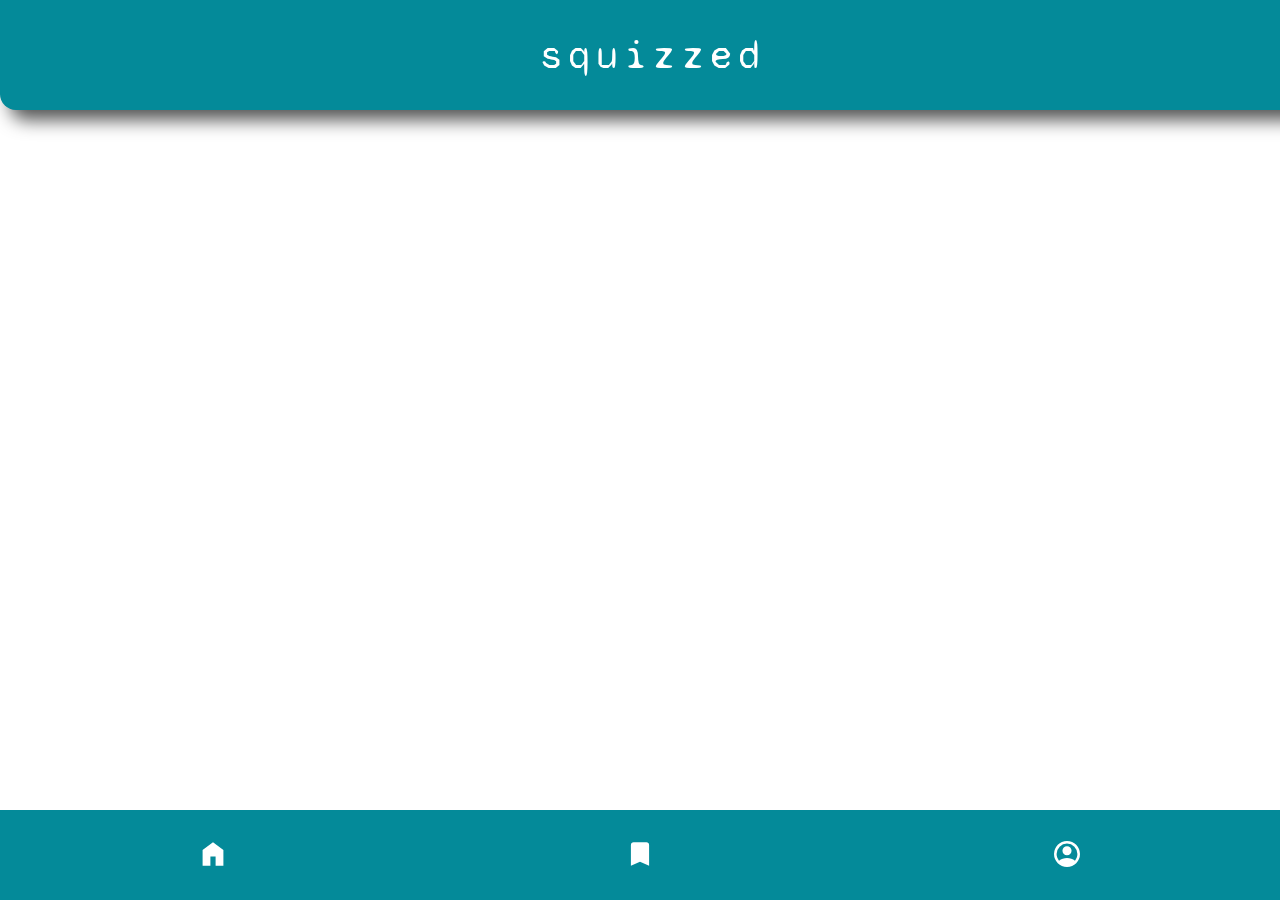
==== bookmarks.html @ 99ce48fe "Sync card states between index.html & bookmarks.html via sessionStorage" ====
<!DOCTYPE html>
<html lang="en">
  <head>
    <meta charset="utf-8" />
    <meta
      name="viewport"
      content="width=device-width, initial-scale=1, shrink-to-fit=no"
    />
    <title>squizzed</title>
    <link rel="stylesheet" href="./css/styles.css" />
    <link rel="stylesheet" href="./components/bookmarks.css" />
    <script src="./js/index.js" defer></script>
    <!-- <script src="./js/bookmarks.js" defer></script> -->

    <link rel="preconnect" href="https://fonts.googleapis.com" />
    <link rel="preconnect" href="https://fonts.gstatic.com" crossorigin />
    <link
      href="https://fonts.googleapis.com/css2?family=Syne+Mono&display=swap"
      rel="stylesheet"
    />
    <a href="index.html"></a>
  </head>

  <body data-js="body">
    <header class="header">
      <span class="h1container">
        <h1 class="h1">
          <span class="blur">s</span><span class="blur">q</span
          ><span class="blur">u</span><span class="blur">i</span
          ><span class="blur">z</span><span class="blur">z</span
          ><span class="blur">e</span><span class="blur">d</span>
        </h1>
      </span>
      <!-- <p class="header__heading">squizzed</p> -->
    </header>

    <main data-js="main"></main>
    <footer class="navbar">
      <button
        class="navbar__button"
        aria-label="Home"
        onclick="window.location.href = 'index.html';"
      >
        <svg
          class="navbar__item"
          xmlns="http://www.w3.org/2000/svg"
          height="24"
          viewBox="0 -960 960 960"
          width="24"
        >
          <path d="M160-120v-480l320-240 320 240v480H560v-280H400v280H160Z" />
        </svg>
      </button>

      <button
        class="navbar__button"
        aria-label="Bookmarks"
        onclick="window.location.href = 'bookmarks.html';"
      >
        <svg
          class="navbar__item"
          xmlns="xmlns"
          ="http://www.w3.org/2000/svg"
          height="24"
          viewBox="0 -960 960 960"
          width="24"
        >
          <path
            d="M200-120v-640q0-33 23.5-56.5T280-840h400q33 0 56.5 23.5T760-760v640L480-240 200-120Z"
          />
        </svg>
      </button>
      <button
        class="navbar__button"
        aria-label="Profile"
        onclick="window.location.href = 'profile.html';"
      >
        <svg
          class="navbar__item"
          xmlns="xmlns"
          ="http://www.w3.org/2000/svg"
          height="24"
          viewBox="0 -960 960 960"
          width="24"
        >
          <path
            d="M234-276q51-39 114-61.5T480-360q69 0 132 22.5T726-276q35-41 54.5-93T800-480q0-133-93.5-226.5T480-800q-133 0-226.5 93.5T160-480q0 59 19.5 111t54.5 93Zm246-164q-59 0-99.5-40.5T340-580q0-59 40.5-99.5T480-720q59 0 99.5 40.5T620-580q0 59-40.5 99.5T480-440Zm0 360q-83 0-156-31.5T197-197q-54-54-85.5-127T80-480q0-83 31.5-156T197-763q54-54 127-85.5T480-880q83 0 156 31.5T763-763q54 54 85.5 127T880-480q0 83-31.5 156T763-197q-54 54-127 85.5T480-80Z"
          />
        </svg>
      </button>

      <!-- <small class="navbar__text">copyright</small> -->
    </footer>
  </body>
</html>
---- css/styles.css ----
.syne-mono-regular {
  font-family: "Syne Mono", monospace;
  font-weight: 400;
  font-style: normal;
}

.header {
  background: #048a99;
  color: #ffffff;
  height: 10vh;
  box-shadow: 10px 10px 2vh rgb(83, 84, 84);
  padding: 10px;
  position: fixed;
  display: flex;
  justify-content: center;
  align-items: center;
  left: 0;
  top: 0;
  z-index: 100;
  width: 100%;
  border-bottom-left-radius: 1em;
}

.header__heading {
  font-family: Syne Mono;
  font-weight: 500;
  font-size: 2.5rem;
}

/* .h1 {
  display: inline-block;
} */

.blur {
  font-family: Syne Mono;
  font-weight: 500;
  font-size: 2.5rem;
  margin: 0.2rem;
  /* transition: color 800ms, text-shadow 800ms; */
}

@-webkit-keyframes aniblur {
  from {
    text-shadow: 0rem 0rem 0.7rem rgb(255, 255, 255, 1);
    color: transparent;
  }
  to {
    text-shadow: 0;
    color: white;
  }
}

.h1container:hover {
  cursor: default;
  .h1 span:nth-of-type(1) {
    animation: aniblur 5000ms 1 alternate;
  }
  .h1 span:nth-of-type(2) {
    animation: aniblur 5000ms 0.15s 1 alternate;
  }
  .h1 span:nth-of-type(3) {
    animation: aniblur 5000ms 0.25s 1 alternate;
  }
  .h1 span:nth-of-type(4) {
    animation: aniblur 5000ms 0.4s 1 alternate;
  }
  .h1 span:nth-of-type(5) {
    animation: aniblur 5000ms 0.5s 1 alternate;
  }
  .h1 span:nth-of-type(6) {
    animation: aniblur 5000ms 0.65s 1 alternate;
  }
  .h1 span:nth-of-type(7) {
    animation: aniblur 5000ms 0.75s 1 alternate;
  }
  .h1 span:nth-of-type(8) {
    animation: aniblur 5000ms 0.9s 1 alternate;
  }
}

/* .blur:hover {
  text-shadow: 0rem 0rem 0.7rem rgb(255, 255, 255, 1);
  color: transparent;
  cursor: default;
} */

main {
  /* margin: 150px 0px 150px 0px; */
  margin: 18vh 10vw 15vh 10vw;
  font-family: system-ui;
}

.card {
  margin: 7vh 10vw;
  border: 0.2rem solid #048a99;
  padding: 3% 15%;
  /* scroll-margin-top: 100px; */
  border-radius: 1rem;
  position: relative;
  display: flex;
  flex-direction: column;
  align-items: center;
  font-size: 1.2rem;
}

.bookmark_button {
  border: none;
  font-size: 2em;
  padding: none;
  position: absolute;
  right: 2%;
  top: 0%;
  background-color: transparent;
}

.bookmark_item {
  fill: #048a99;
  opacity: 40%;
  transform: scale(1.15);
}

.bookmark_item:hover {
  cursor: pointer;
  transform: scale(1.3);
}

.card.bookmarked .bookmark_item {
  opacity: 100%;
  transform: scale(1.3);
}

/* .unbookmarked {
  display: none;
} */

.question__text {
  text-align: center;
}

.solution {
  text-align: center;
  font-style: italic;
  font-weight: bold;
  color: transparent;
  text-shadow: 0 0 1rem rgba(0, 0, 0, 1);
  transition: color 1700ms, text-shadow 1500ms;
}

.solution.visible {
  color: black;
  text-shadow: none;
}

.show_answer {
  border-radius: 5px;
  border: none;
  /* border-color: #048a99;
  border-width: 0.2rem;
  border-style: solid; */
  margin: 1rem;
  padding: 0.5rem;
  background-color: #048a99;
  width: auto;
  font-size: 1rem;
  color: white;
}

.show_answer:hover {
  cursor: pointer;
  transform: scale(1.1);
  background-color: #07bbcf;
}

.tags {
  list-style-type: none;
  align-self: self-start;
  font-size: 0.9rem;
}

.tags li {
  border-radius: 5px;
  border-color: #048a99;
  border-width: 0.2rem;
  margin: 0.1rem;
  padding: 0.3rem;
  background-color: rgb(175, 173, 173);
  display: inline-block;
  margin-right: 10px;
  color: white;
}

.navbar {
  background: #048a99;
  color: #ffffff;
  height: 10vh;
  display: flex;
  flex-direction: row;
  justify-content: space-around;
  /* align-items: center; */
  /* align-content: center; */
  position: fixed;
  width: 100%;
  left: 0;
  bottom: 0;
}

.navbar__button {
  border: none;
  background-color: #048a99;
  width: 34%;
}

.navbar__button:hover {
  background-color: #07bbcf;
  border-width: 0 0.1rem 0 0.1rem;
  border-style: solid;
  border-color: white;
  cursor: pointer;
}

.navbar__button:hover .navbar__item {
  transform: scale(1.1);
}

.navbar__button[aria-label]:hover::after {
  display: block;
  content: attr(aria-label);
  color: white;
  padding-top: 0.2rem;
  font-family: system-ui;
}

.navbar__item {
  fill: white;
  transform: scale(1.3);
}
---- components/bookmarks.css ----
.card:not(.bookmarked) {
  display: none;
}

/* Animating on display, see: https://developer.chrome.com/blog/entry-exit-animations */

/* .card:not(.bookmarked) {
  animation: fade-out 1s forwards;
}

@keyframes fade-out {
  100% {
    opacity: 0;
    display: none;
  }
} */
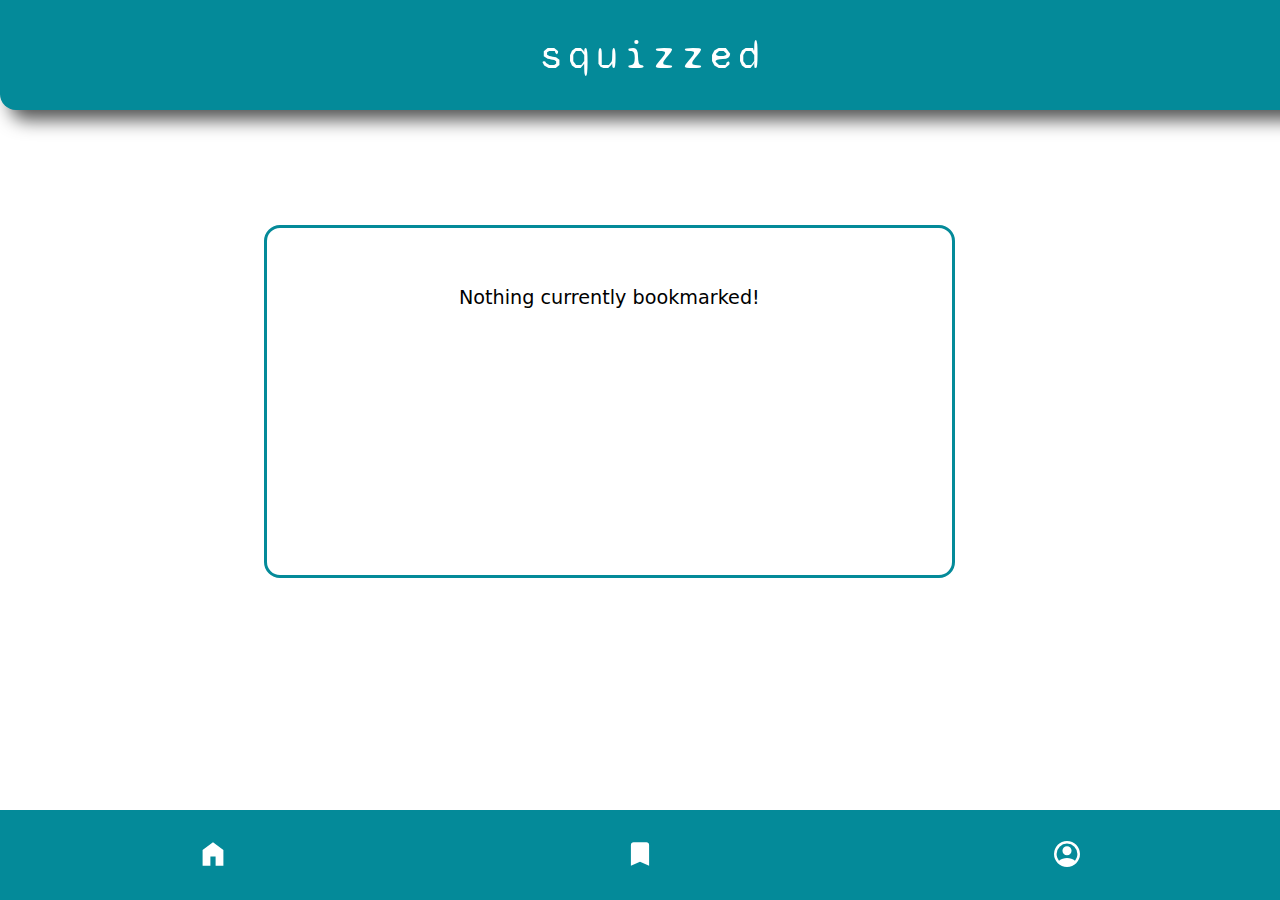
==== commit 69e028f7: "Add document.addEventListener & MutationObserver to display default message in bookmarks.html when n" ====
--- a/bookmarks.html
+++ b/bookmarks.html
@@ -10,7 +10,7 @@
     <link rel="stylesheet" href="./css/styles.css" />
     <link rel="stylesheet" href="./components/bookmarks.css" />
     <script src="./js/index.js" defer></script>
-    <!-- <script src="./js/bookmarks.js" defer></script> -->
+    <script src="./js/bookmarks.js" defer></script>
 
     <link rel="preconnect" href="https://fonts.googleapis.com" />
     <link rel="preconnect" href="https://fonts.gstatic.com" crossorigin />
@@ -34,7 +34,10 @@
       <!-- <p class="header__heading">squizzed</p> -->
     </header>
 
-    <main data-js="main"></main>
+    <main data-js="main">
+      <section class="pre_cards" data-js="pre_cards"></section>
+      <section class="cards" data-js="cards"></section>
+    </main>
     <footer class="navbar">
       <button
         class="navbar__button"
--- a/css/styles.css
+++ b/css/styles.css
@@ -103,6 +103,14 @@
   font-size: 1.2rem;
 }
 
+.card.default {
+  height: 30vh;
+  position: absolute;
+  /* flex-wrap: wrap; */
+  /* justify-items: center; */
+  /* text-justify: center; */
+}
+
 .bookmark_button {
   border: none;
   font-size: 2em;
@@ -135,6 +143,7 @@
 
 .question__text {
   text-align: center;
+  justify-self: center;
 }
 
 .solution {
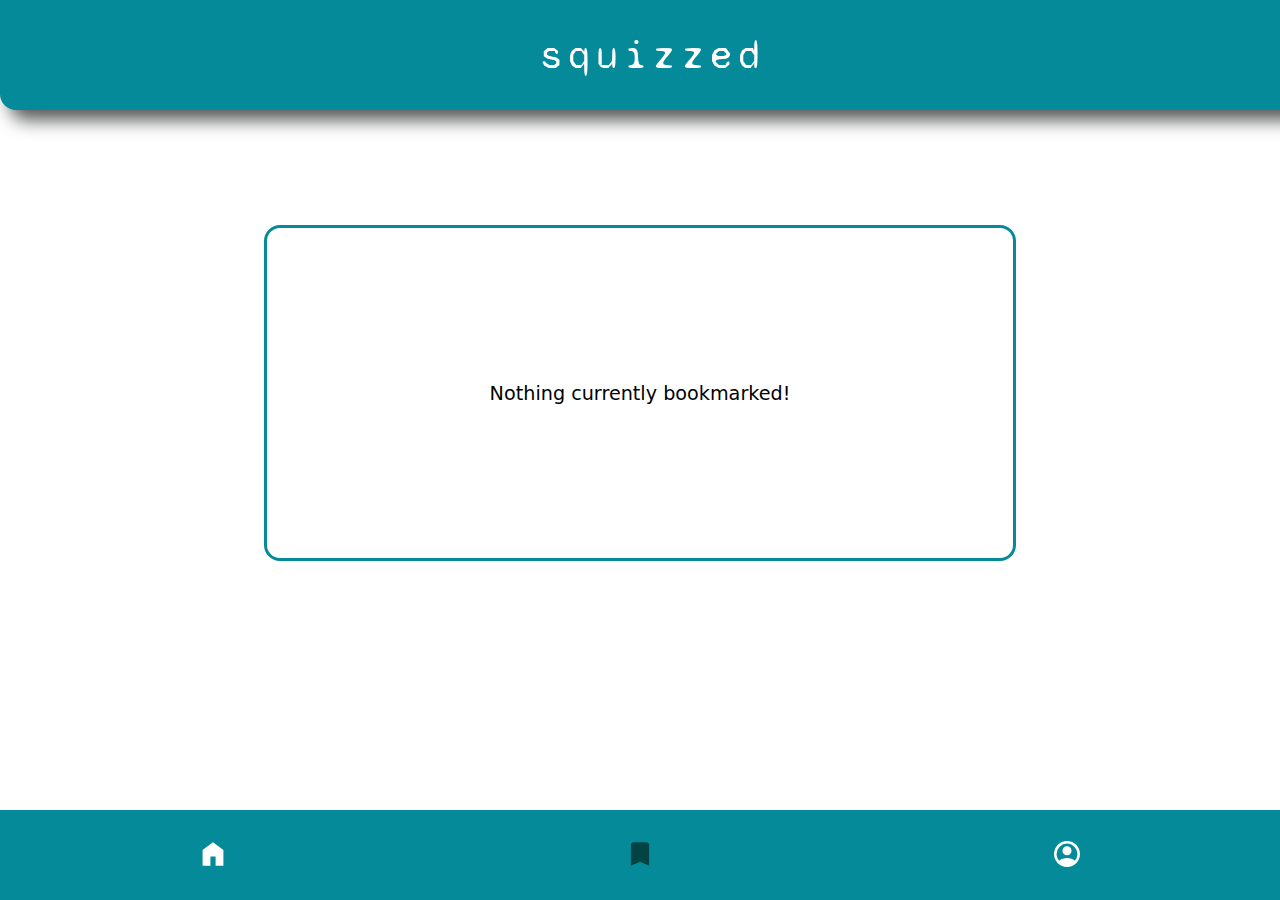
==== commit 79e62526: "Implement letter-wise un/blurring of answer text" ====
--- a/bookmarks.html
+++ b/bookmarks.html
@@ -56,7 +56,7 @@
       </button>
 
       <button
-        class="navbar__button"
+        class="navbar__button current_page"
         aria-label="Bookmarks"
         onclick="window.location.href = 'bookmarks.html';"
       >
--- a/css/styles.css
+++ b/css/styles.css
@@ -88,6 +88,10 @@
   /* margin: 150px 0px 150px 0px; */
   margin: 18vh 10vw 15vh 10vw;
   font-family: system-ui;
+  display: flex;
+  flex-direction: column;
+  align-content: center;
+  justify-content: space-between;
 }
 
 .card {
@@ -105,7 +109,8 @@
 
 .card.default {
   height: 30vh;
-  position: absolute;
+  position: relative;
+  justify-content: space-around;
   /* flex-wrap: wrap; */
   /* justify-items: center; */
   /* text-justify: center; */
@@ -137,10 +142,6 @@
   transform: scale(1.3);
 }
 
-/* .unbookmarked {
-  display: none;
-} */
-
 .question__text {
   text-align: center;
   justify-self: center;
@@ -150,12 +151,23 @@
   text-align: center;
   font-style: italic;
   font-weight: bold;
+  /* color: transparent;
+  text-shadow: 0 0 1rem rgba(0, 0, 0, 1);
+  transition: color 1700ms, text-shadow 1500ms; */
+}
+
+/* .solution.visible {
+  color: black;
+  text-shadow: none;
+} */
+
+.letterSpan {
   color: transparent;
   text-shadow: 0 0 1rem rgba(0, 0, 0, 1);
   transition: color 1700ms, text-shadow 1500ms;
 }
 
-.solution.visible {
+.letterSpan.visible {
   color: black;
   text-shadow: none;
 }
@@ -243,3 +255,11 @@
   fill: white;
   transform: scale(1.3);
 }
+
+.current_page > .navbar__item {
+  fill:rgb(2, 67, 67);
+}
+
+.current_page[aria-label]:hover::after {
+  color: rgb(2, 67, 67);
+}